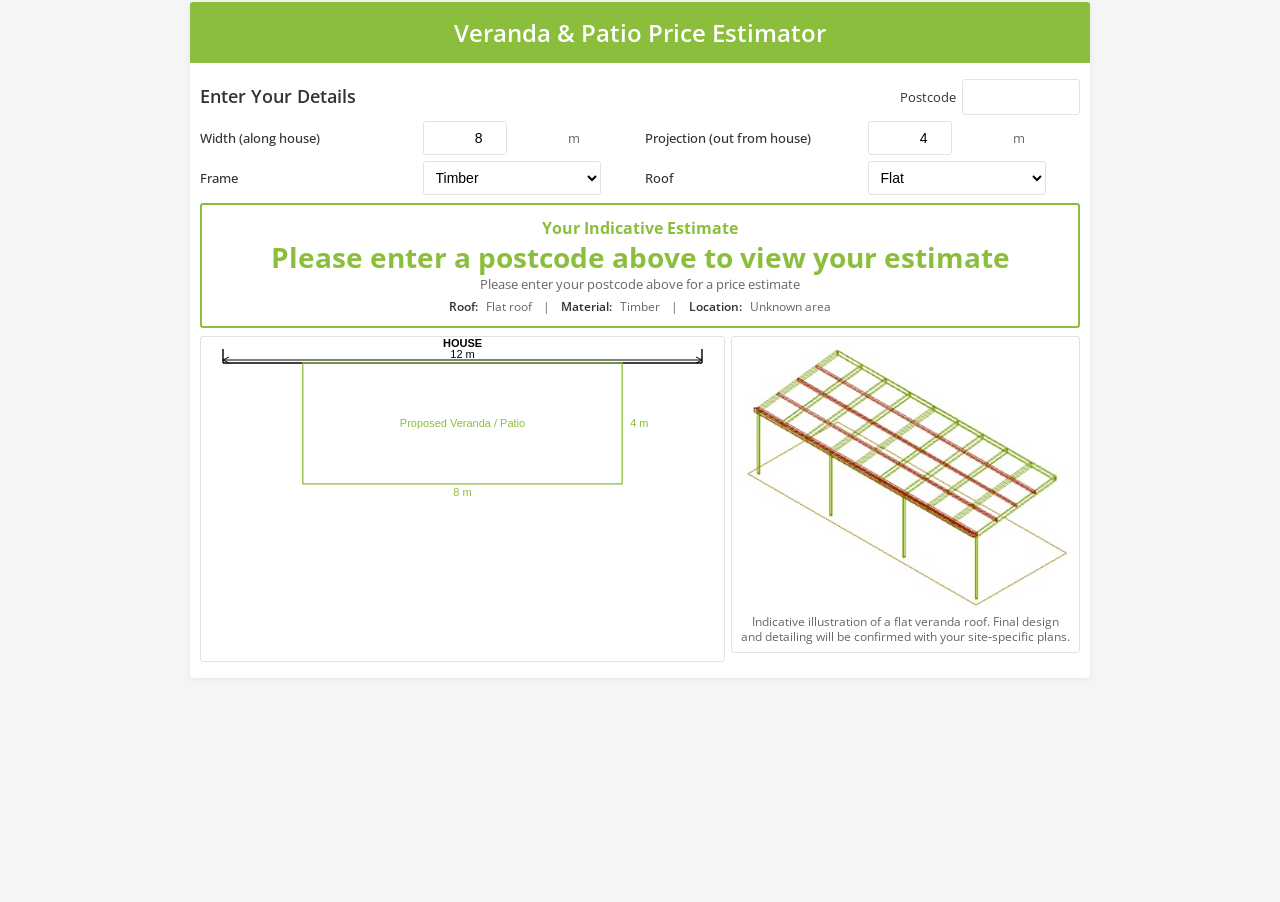
==== veranda-calculator-standalone/index.html @ 5a4f66f7 "Add standalone veranda calculator package Create self-contained calculator in separate folder for po" ====
<!DOCTYPE html>
<html lang="en">
<head>
<meta charset="UTF-8" />
<title>Veranda & Patio Roof Price Estimator</title>
<meta name="viewport" content="width=device-width, initial-scale=1" />
<meta name="format-detection" content="telephone=no" />
<link rel="preconnect" href="https://fonts.googleapis.com">
<link rel="preconnect" href="https://fonts.gstatic.com" crossorigin>
<link href="https://fonts.googleapis.com/css2?family=Open+Sans:wght@400;500;600;700&display=swap" rel="stylesheet">
<link rel="stylesheet" href="style.css">
</head>
<body>

<div class="vp-container">
<!-- Green header bar -->
<div class="vp-header-bar">
<h2>Veranda & Patio Price Estimator</h2>
</div>

<!-- Header -->
<div class="vp-heading">
<div class="vp-title"><h1>Enter Your Details</h1></div>
<div class="postcode-row">
<label for="postcode">Postcode</label>
<input id="postcode" class="postcode-input" type="text" inputmode="numeric" pattern="[0-9]*"
maxlength="4" placeholder="" autocomplete="postal-code" aria-describedby="postcodeError" />
<span id="postcodeError" class="postcode-error" role="alert" aria-live="polite">
Unknown area – pricing uses "Unknown area"
</span>
</div>
</div>

<!-- Inputs -->
<div class="vp-form">
<div class="vp-grid" role="group" aria-label="Estimator inputs">
<label for="vWidth" class="vp-label">Width (along house)</label>
<div class="vp-input-wrap">
<input id="vWidth" class="vp-input metre" type="number" inputmode="decimal" step="0.1" min="0" max="50" value="8" />
<span class="vp-unit">m</span>
</div>

<label for="vDepth" class="vp-label">Projection (out from house)</label>
<div class="vp-input-wrap">
<input id="vDepth" class="vp-input metre" type="number" inputmode="decimal" step="0.1" min="0" max="20" value="4" />
<span class="vp-unit">m</span>
</div>

<label for="frameType" class="vp-label">Frame</label>
<div class="vp-input-wrap">
<select id="frameType" class="vp-select">
<option value="timber">Timber</option>
<option value="steel">Colorbond steel</option>
</select>
</div>

<label for="roofStyle" class="vp-label">Roof</label>
<div class="vp-input-wrap">
<select id="roofStyle" class="vp-select">
<option value="flat">Flat</option>
<option value="gable">Gable</option>
</select>
</div>
</div>
</div>

<!-- Estimate -->
<div class="vp-estimate" aria-live="polite">
<div class="vp-estimate-title">Your Indicative Estimate</div>
<div class="vp-estimate-value" id="estimateValue">
$<span id="minPrice">0</span> – $<span id="maxPrice">0</span>
</div>
<div class="vp-estimate-sub" id="estimateSub">
Please enter your postcode above for a price estimate
</div>
<div class="vp-estimate-meta">
<span class="label">Roof:</span> <span id="metaRoof">–</span>
&nbsp;|&nbsp;
<span class="label">Material:</span> <span id="metaFrame">–</span>
&nbsp;|&nbsp;
<span class="label">Location:</span> <span id="metaLocation">–</span>
</div>
</div>

<!-- Plan + Illustration -->
<div class="vp-layout">
<div class="vp-image-box">
<!-- REAL IMG tags (now present) + auto inline-SVG fallback if the JPG can't load -->
<div id="flatWrap" class="roof-illustration">
<img id="flatImg" src="images/flat-roof.jpg" alt="Flat roof veranda illustration" loading="lazy" decoding="async" />
</div>
<div id="gableWrap" class="roof-illustration" hidden>
<img id="gableImg" src="images/gable-roof.jpg" alt="Gable roof veranda illustration" loading="lazy" decoding="async" />
</div>
<div id="flatSVG" class="roof-illustration" hidden></div>
<div id="gableSVG" class="roof-illustration" hidden></div>

<div id="roofCaption">
Indicative illustration of a flat veranda roof. Final design and detailing will be confirmed with your site‑specific plans.
</div>
</div>

<div class="vp-plan-wrapper">
<canvas id="planCanvas" class="vp-plan"></canvas>
</div>
</div>
</div>

<script src="script.js"></script>

</body>
</html>
---- veranda-calculator-standalone/style.css ----
:root{
--brand-blue:#2ea3f2;
--brand-green:#8cbe3e;
--text:#333;
--muted:#666;
--bg:#f5f5f5;
--error:#b42318;
--border-grey:#e2e2e2;

--tap:34px;
--gap:8px;
--pad:10px;

--fz-xs:11.5px;
--fz-sm:12.5px;
--fz-md:14px;
}

html,body{height:100%}
body{
font-family:'Open Sans', system-ui, -apple-system, Segoe UI, Roboto, Arial, sans-serif;
margin:0;
color:var(--text);
background:var(--bg);
-webkit-text-size-adjust:100%;
text-rendering:optimizeLegibility;
}

.vp-container{
max-width:900px;
margin:2px auto 10px auto;
background:#fff;
border-radius:3px;
box-shadow:0 1px 6px rgba(0,0,0,.06);
overflow:hidden;
box-sizing:border-box;
}

/* Green header bar */
.vp-header-bar{
background:var(--brand-green);
padding:14px 20px;
margin-bottom:16px;
}
.vp-header-bar h2{
margin:0;
color:#fff;
font-size:clamp(18px,3.5vw,24px);
font-weight:600;
text-align:center;
}

/* Header */
.vp-heading{
display:flex; align-items:center; justify-content:space-between;
gap:var(--gap); flex-wrap:wrap; margin:0 0 4px 0; padding:0 var(--pad);
}
.vp-title h1{
margin:0; font-size:clamp(14px,3vw,18px);
color:var(--text); line-height:1.2; font-weight:600;
}
.postcode-row{ display:inline-flex; align-items:center; gap:6px; }
.postcode-row label{font-size:var(--fz-sm); white-space:nowrap;}
.postcode-input{
height:var(--tap); padding:0 10px; font-size:var(--fz-md);
border:1px solid var(--border-grey); border-radius:3px; width:96px; text-align:center;
}
.postcode-error{
display:none; color:#fff; background:var(--error);
font-size:var(--fz-xs); padding:3px 6px; border-radius:3px;
}
.is-visible{display:inline-block !important;}

/* Inputs */
.vp-form{ margin-top:6px; display:grid; gap:var(--gap); padding:0 var(--pad); }
.vp-grid{
display:grid;
grid-template-columns:minmax(120px,1fr) minmax(0,1fr);
align-items:center; column-gap:10px; row-gap:6px;
}
@media (min-width:560px){
.vp-grid{
grid-template-columns:minmax(120px,1fr) minmax(0,1fr)
minmax(120px,1fr) minmax(0,1fr);
}
}
.vp-label{ font-size:var(--fz-sm); color:var(--text); font-weight:500; white-space:nowrap; overflow:hidden; text-overflow:ellipsis; }
.vp-input-wrap{ display:inline-grid; grid-template-columns:auto auto; align-items:center; gap:6px; }
.vp-input,.vp-select{
height:var(--tap); padding:0 8px; font-size:var(--fz-md);
border:1px solid var(--border-grey); border-radius:3px; background:#fff; box-sizing:border-box;
}
.vp-input.metre{ width:84px; text-align:right; }
.vp-unit{ font-size:var(--fz-sm); color:var(--muted); }
.vp-select{ width:100%; min-width:150px; }

/* Estimate */
.vp-estimate{
margin:8px var(--pad) 8px var(--pad); border:2px solid var(--brand-green); border-radius:3px;
padding:12px 16px; text-align:center; background:#fff;
}
.vp-estimate-title{ font-size:clamp(14px,3vw,16px); color:var(--brand-green); font-weight:700; margin:0 0 4px; }
.vp-estimate-value{ font-size:clamp(22px,5.2vw,28px); color:var(--brand-green); font-weight:700; line-height:1.05; margin:0 0 4px; }
.vp-estimate-sub{ font-size:var(--fz-sm); color:var(--muted); margin:0 0 6px; }
.vp-estimate-meta{ font-size:var(--fz-xs); color:var(--muted); display:flex; gap:8px; flex-wrap:wrap; justify-content:center; }
.vp-estimate-meta .label{font-weight:600; color:var(--text);}

/* Layout */
.vp-layout{ margin-top:8px; margin-bottom:16px; padding:0 var(--pad); display:grid; grid-template-columns:1fr; gap:var(--gap); align-items:start; }
.vp-image-box{ order:1; }
.vp-plan-wrapper{ order:2; }
@media (min-width:680px){
.vp-layout{ grid-template-columns:minmax(0,1.2fr) minmax(0,0.8fr); }
.vp-plan-wrapper{ order:1; }
.vp-image-box{ order:2; }
}

/* Canvas */
.vp-plan{
border:1px solid var(--border-grey); width:100%; max-width:96vw; display:block; border-radius:3px; background:#fff;
touch-action:manipulation; user-select:none;
}

/* Illustration */
.vp-image-box{
border:1px solid var(--border-grey); border-radius:3px; background:#fff; padding:8px;
text-align:center; font-size:var(--fz-xs); color:var(--muted);
}
.roof-illustration{ margin:0 auto 6px; }
.roof-illustration img, .roof-illustration svg{
display:block; width:100%; height:auto; max-height:38vh; border-radius:3px; object-fit:contain;
}
[hidden]{ display:none !important; }
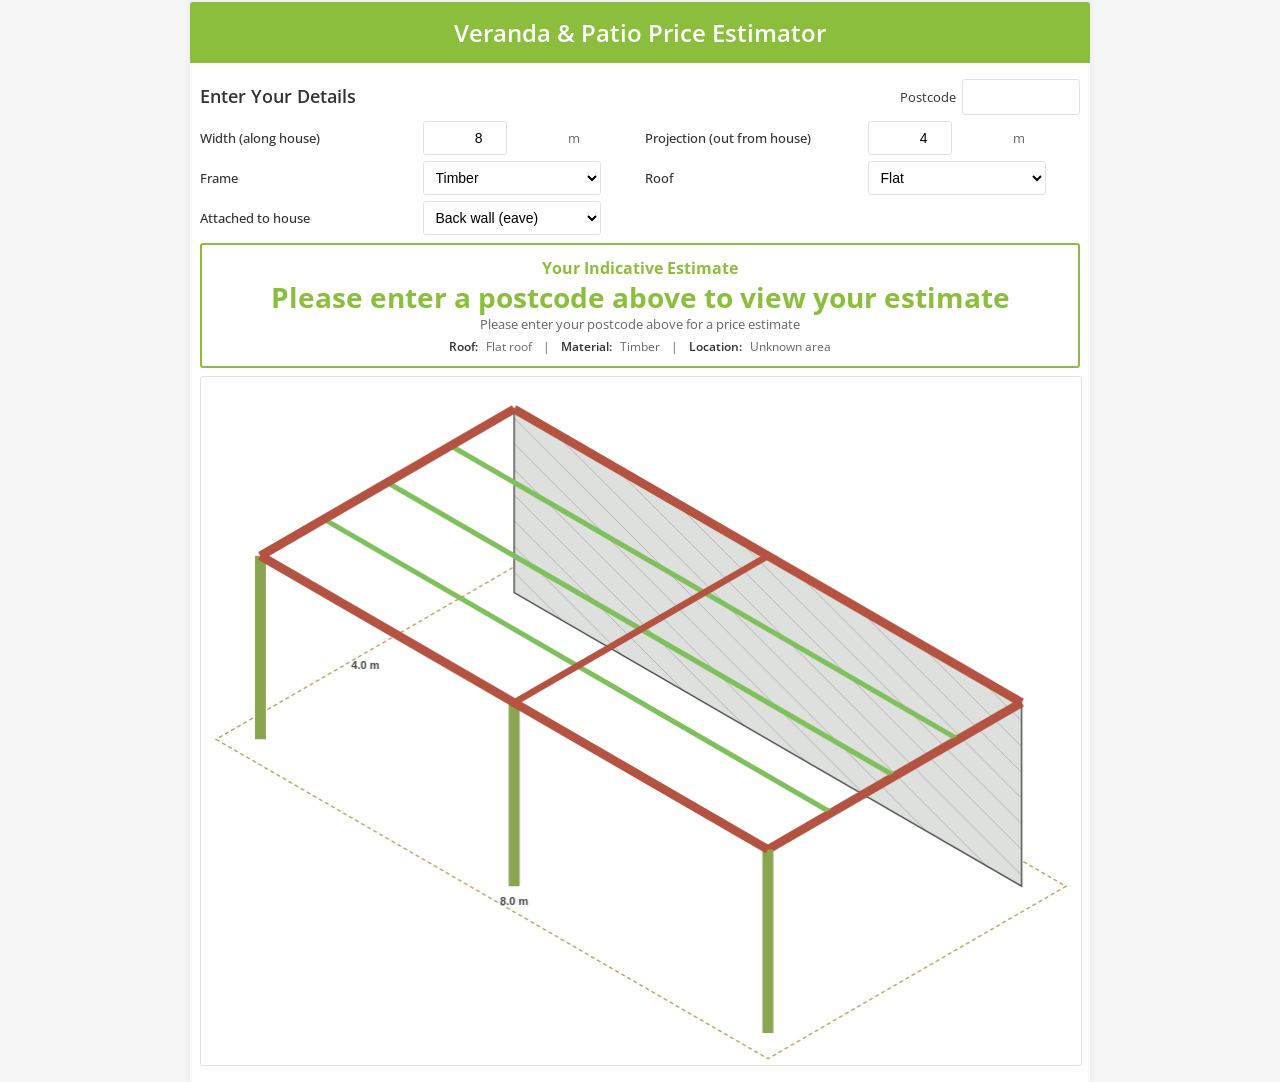
==== commit 94c07bc0: "Add isometric 3D drawing, attachment side input, and depth posts to veranda calculator - Replace fla" ====
--- a/veranda-calculator-standalone/index.html
+++ b/veranda-calculator-standalone/index.html
@@ -61,6 +61,16 @@
 <option value="gable">Gable</option>
 </select>
 </div>
+
+<label for="attachSide" class="vp-label">Attached to house</label>
+<div class="vp-input-wrap">
+<select id="attachSide" class="vp-select">
+<option value="back">Back wall (eave)</option>
+<option value="left">Left wall</option>
+<option value="right">Right wall</option>
+<option value="none">Freestanding</option>
+</select>
+</div>
 </div>
 </div>
 
@@ -82,24 +92,8 @@
 </div>
 </div>
 
-<!-- Plan + Illustration -->
+<!-- Drawing -->
 <div class="vp-layout">
-<div class="vp-image-box">
-<!-- REAL IMG tags (now present) + auto inline-SVG fallback if the JPG can't load -->
-<div id="flatWrap" class="roof-illustration">
-<img id="flatImg" src="images/flat-roof.jpg" alt="Flat roof veranda illustration" loading="lazy" decoding="async" />
-</div>
-<div id="gableWrap" class="roof-illustration" hidden>
-<img id="gableImg" src="images/gable-roof.jpg" alt="Gable roof veranda illustration" loading="lazy" decoding="async" />
-</div>
-<div id="flatSVG" class="roof-illustration" hidden></div>
-<div id="gableSVG" class="roof-illustration" hidden></div>
-
-<div id="roofCaption">
-Indicative illustration of a flat veranda roof. Final design and detailing will be confirmed with your site‑specific plans.
-</div>
-</div>
-
 <div class="vp-plan-wrapper">
 <canvas id="planCanvas" class="vp-plan"></canvas>
 </div>
--- a/veranda-calculator-standalone/style.css
+++ b/veranda-calculator-standalone/style.css
@@ -106,28 +106,12 @@
 .vp-estimate-meta .label{font-weight:600; color:var(--text);}
 
 /* Layout */
-.vp-layout{ margin-top:8px; margin-bottom:16px; padding:0 var(--pad); display:grid; grid-template-columns:1fr; gap:var(--gap); align-items:start; }
-.vp-image-box{ order:1; }
-.vp-plan-wrapper{ order:2; }
-@media (min-width:680px){
-.vp-layout{ grid-template-columns:minmax(0,1.2fr) minmax(0,0.8fr); }
-.vp-plan-wrapper{ order:1; }
-.vp-image-box{ order:2; }
-}
+.vp-layout{ margin-top:8px; margin-bottom:16px; padding:0 var(--pad); }
 
 /* Canvas */
 .vp-plan{
-border:1px solid var(--border-grey); width:100%; max-width:96vw; display:block; border-radius:3px; background:#fff;
+border:1px solid var(--border-grey); width:100%; display:block; border-radius:3px; background:#fff;
 touch-action:manipulation; user-select:none;
 }
 
-/* Illustration */
-.vp-image-box{
-border:1px solid var(--border-grey); border-radius:3px; background:#fff; padding:8px;
-text-align:center; font-size:var(--fz-xs); color:var(--muted);
-}
-.roof-illustration{ margin:0 auto 6px; }
-.roof-illustration img, .roof-illustration svg{
-display:block; width:100%; height:auto; max-height:38vh; border-radius:3px; object-fit:contain;
-}
 [hidden]{ display:none !important; }
